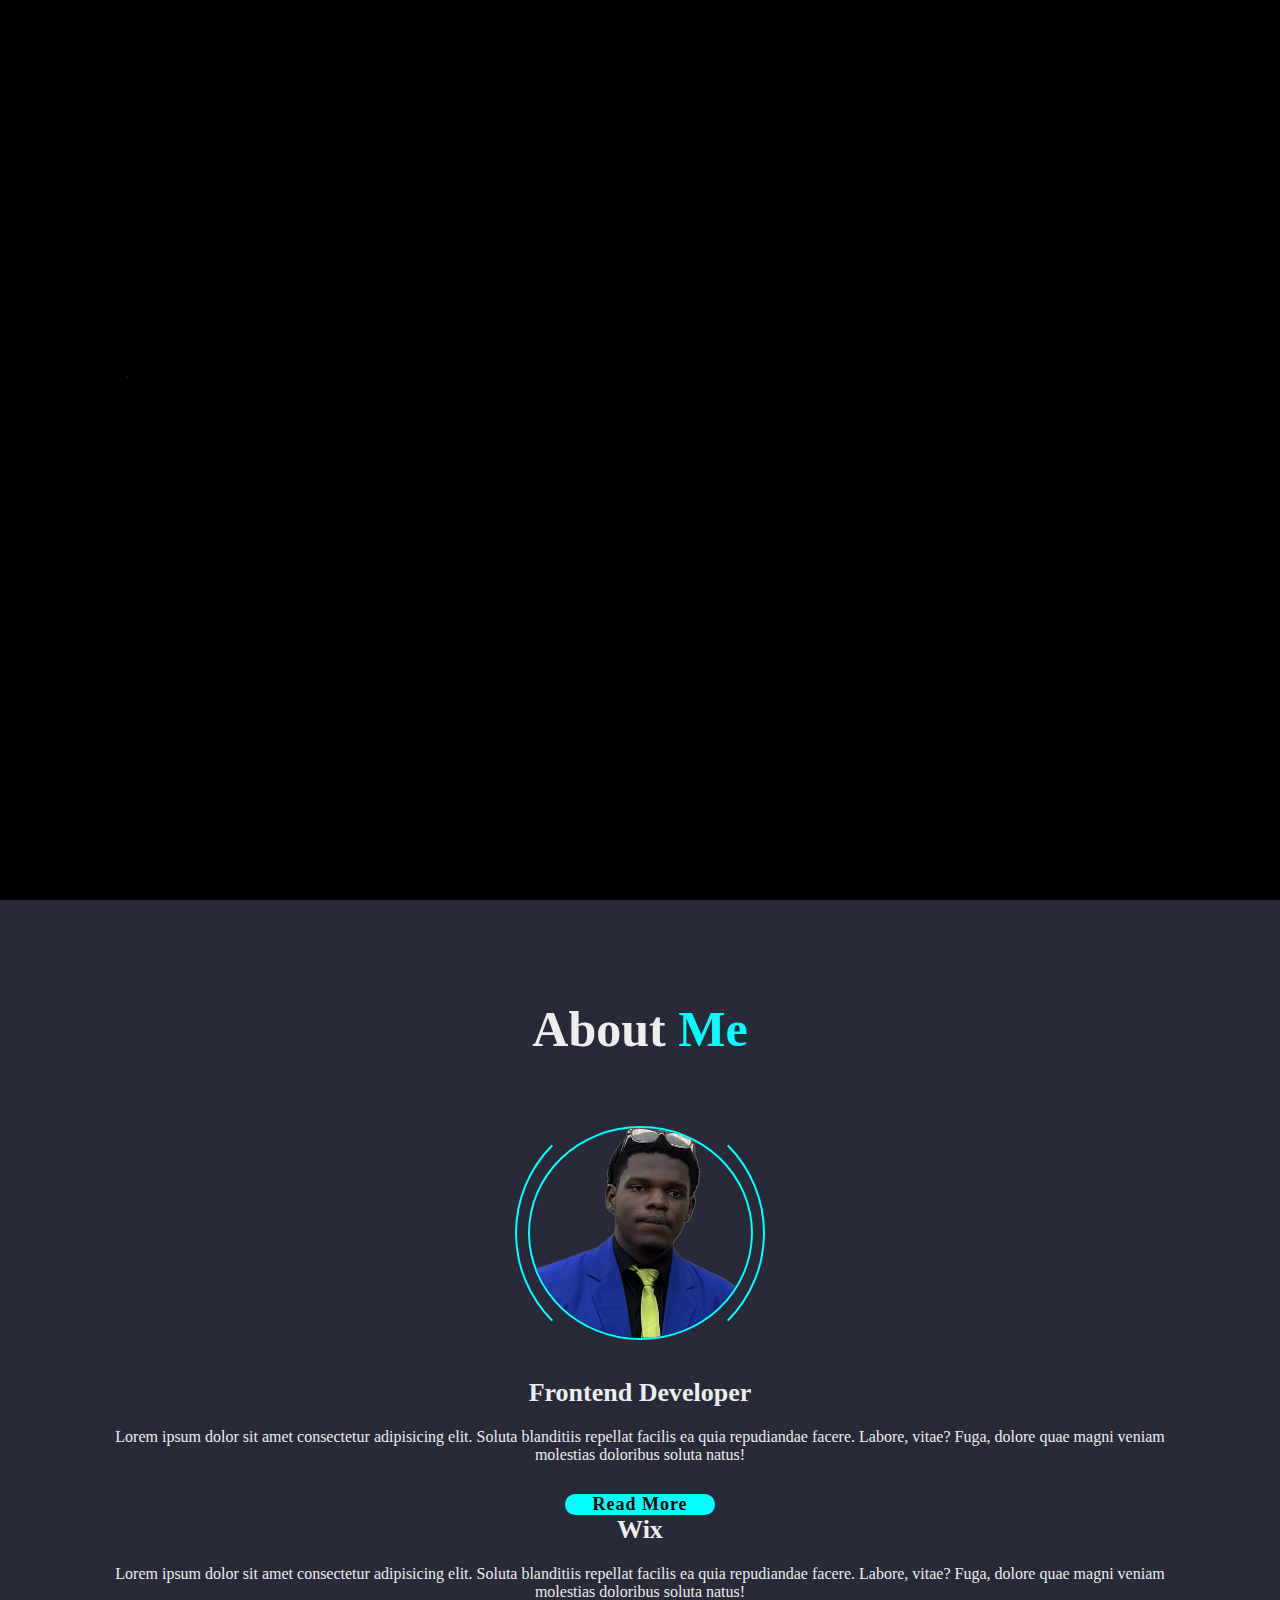
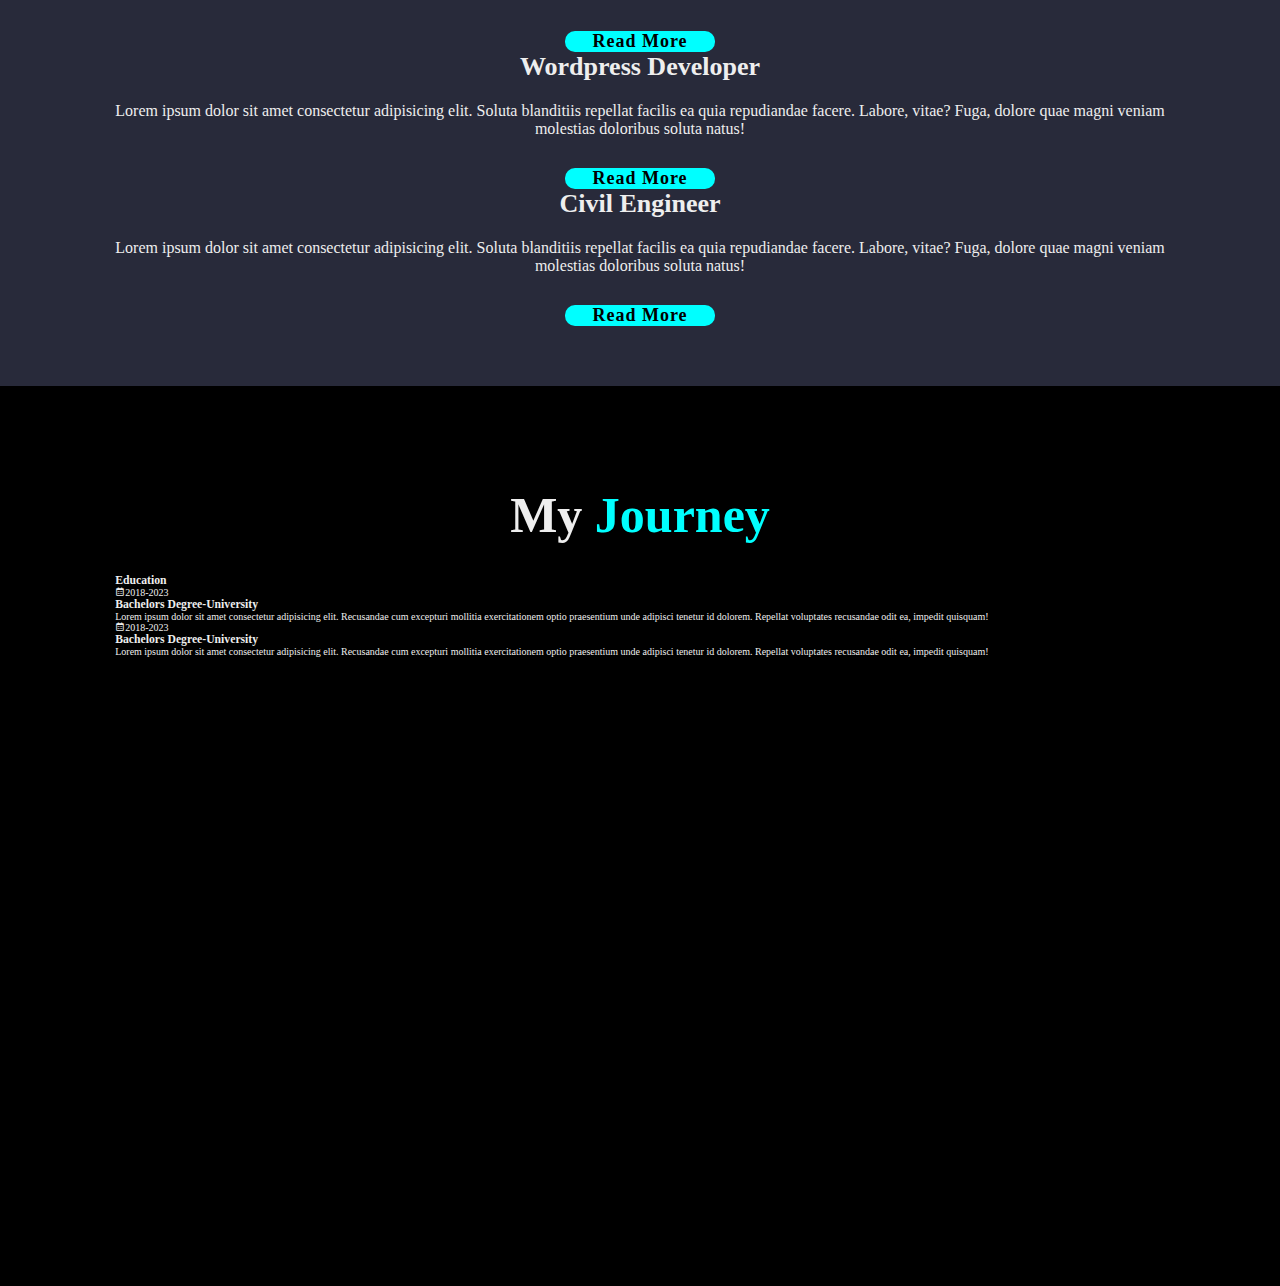
==== Working-portfolio-main/index.html @ 95813d39 "first-commit" ====
<!DOCTYPE html>
<html lang="en">
<head>
    <meta charset="UTF-8">
    <meta name="viewport" content="width=device-width, initial-scale=1.0">
    <title>Julius</title>
    <link rel="stylesheet" href="style.css">
    <link href='https://unpkg.com/boxicons@2.1.4/css/boxicons.min.css' rel='stylesheet'>
</head>
<body>
    <header class="header">
        <a href="#" class="logo">Julius Ayo</a>
        <div class="bx bx-menu" id="menu-icon"></div>
        <nav class="navbar">
            <a href="#Home" class="active">Home</a>
            <a href="#About">About</a>
            <a href="#Services">Services</a>
            <a href="#Portfolio">Portfolio</a>
            <a href="#Contact">Contact</a>
        </nav>
    </header>
    <section class="home">
        <div class="home-content">
            <h1> Hello I'm Julius Ayo</h1>
            <div class="text-animate">
                <h3> Frontend Developer|| Wix|| Wordpress|| Civil Engineer</h3>
            </div>
            <p>Lorem ipsum dolor sit amet consectetur adipisicing elit. Pariatur, ipsum a voluptatem libero voluptas, optio inventore repellat distinctio qui ut, alias ab ipsam recusandae. Ab, velit. Delectus.</p>
            <div class="btn-box">
                <a href="#">Engage Me</a>
                <a href="#">Let's Talk</a>
            </div>
        </div>
        <div class="home-sci">
            <a href="https://www.facebook.com/abe.julius.96?mibextid=JRoKGi"><i class='bx bxl-facebook'></i></a>
            <a href="https://x.com/juliusayur?s=21&t=lb5mEkScRqIwbxEz1Nj50g"><i class='bx bxl-twitter'></i></a>
            <a href="https://wa.link/m7a7sv"><i class='bx bxl-whatsapp'></i></a>
            <a href="https://www.linkedin.com/in/abe-ayomiposi-78a921251?utm_source=share&utm_campaign=share_via&utm_content=profile&utm_medium=ios_app"><i class='bx bxl-linkedin'></i></a>
        </div>
        <span class="imagehover"></span>
    </section>
    <section class="about" id="about">
        <h2 class="heading">About <span>Me</span></h2>
        

        <div class="img-about">
            <img src="about.png" alt="Julius pic">
            <span class="circle-spin"></span>
        </div>

        <div class="about-content">
            <h3>Frontend Developer</h3>
            <p>Lorem ipsum dolor sit amet consectetur adipisicing elit. Soluta blanditiis repellat facilis ea quia repudiandae facere. Labore, vitae? Fuga, dolore quae magni veniam molestias doloribus soluta natus!</p>
            <div class="btn-box btns">
                <a href="#">Read More</a>
            </div>
            <h3>Wix</h3>
            <p>Lorem ipsum dolor sit amet consectetur adipisicing elit. Soluta blanditiis repellat facilis ea quia repudiandae facere. Labore, vitae? Fuga, dolore quae magni veniam molestias doloribus soluta natus!</p>
            <div class="btn-box btns">
                <a href="#">Read More</a>
            </div>
            <h3>Wordpress Developer</h3>
            <p>Lorem ipsum dolor sit amet consectetur adipisicing elit. Soluta blanditiis repellat facilis ea quia repudiandae facere. Labore, vitae? Fuga, dolore quae magni veniam molestias doloribus soluta natus!</p>
            <div class="btn-box btns">
                <a href="#">Read More</a>
            </div>
            <h3>Civil Engineer</h3>
            <p>Lorem ipsum dolor sit amet consectetur adipisicing elit. Soluta blanditiis repellat facilis ea quia repudiandae facere. Labore, vitae? Fuga, dolore quae magni veniam molestias doloribus soluta natus!</p>
            <div class="btn-box btns">
                <a href="#">Read More</a>
            </div>
        </div>
    </section>
    <section class="education" id="education">
        <h2 class="heading">My <span>Journey</span></h2>

        <div class="education-row">
            <div class="education-column"></div>
            <h3 class="title">Education</h3>

            <div class="education-box">
                <div class="education-content">
                    <div class="content">
                        <div class="year"><i class='bx bx-calendar'></i>2018-2023</div>
                        <h3>Bachelors Degree-University</h3>
                        <p>Lorem ipsum dolor sit amet consectetur adipisicing elit. Recusandae cum excepturi mollitia exercitationem optio praesentium unde adipisci tenetur id dolorem. Repellat voluptates recusandae odit ea, impedit quisquam!</p>
                    </div>
                </div>
                <div class="education-content">
                    <div class="content">
                        <div class="year"><i class='bx bx-calendar'></i>2018-2023</div>
                        <h3>Bachelors Degree-University</h3>
                        <p>Lorem ipsum dolor sit amet consectetur adipisicing elit. Recusandae cum excepturi mollitia exercitationem optio praesentium unde adipisci tenetur id dolorem. Repellat voluptates recusandae odit ea, impedit quisquam!</p>
                    </div>
                </div>
            </div>
        </div>
    </section>
</body>
</html>
---- Working-portfolio-main/style.css ----
@import url('https://fonts.googleapis.com/css2?family=Poppins:ital,wght@0,100;0,200;0,300;0,400;0,500;0,600;0,700;0,800;0,900;1,100;1,200;1,300;1,400;1,500;1,600;1,700;1,800;1,900&display=swap');
html{
    font-size: 62.5%;
    overflow-x: hidden;
}
:root{
    --bg-color: #000000;
    --bg-second-color: #282A3A;
    --text-color:#eeeeee;
    --main-color: aqua;
}
*{
    margin: 0;
    padding: 0;
    box-sizing: border-box;
    font-family: 'Poppins", sans serif ;
}
body{
    background: var(--bg-color);
    color: #eeeeee;
}
.header{
    position: fixed;
    top: 0;
    left: 0;
    padding: 20px 10px;
    width: 100%;
    background-color: transparent;
    display: flex;
    justify-content: space-between;
    align-items: center;
    z-index: 100;
}   
.logo{
    position: relative;
    font-size: 25px;
    color: var(--text-color);
    text-decoration: none;
    font-weight: 600;
}
.logo::before{
    content: '';
    position: absolute;
    top: 0;
    right: 0;
    width: 100%;
    height: 100%;
    background: var(--bg-color);
    animation: showRight 2s ease forwards;
    animation-delay: 4s;
}
.navbar a {
    font-size: 18px;
    color: var(--text-color);
    text-decoration: none;
    font-weight: 500;
    margin-left: 35px;
    transition: .3s;
}
.navbar a:hover,
.navbar a.active{
    color: var(--main-color);
}
#menu-icon{
    font-size: 3.6rem;
    color: var(--text-color);
    cursor: pointer;
    display: none;
}
section{
    min-height: 100vh;
    padding: 10rem 9% 2rem;
}
.home{
    background: url(bg.png) no-repeat;
    background-size: cover;
    background-position: center;
    display: flex;
    align-items: center;
    height: 100vh;
    padding: 0 10%;
}
.home-content{
    max-width: 60rem;
}
.home-content h1{
    position: relative;
    font-size: 5.6rem;
    font-weight: 700;
    line-height: 1.2;
}

.home-content h1::before{
    content: '';
    position: absolute;
    top: 0;
    right: 0;
    width: 100%;
    height: 100%;
    background: #000000;
    animation: showRight 2s ease forwards;
    animation-delay: 2s;
}
.home-content .text-animate{
    position: relative;
    width: 32.8rem;
}
.home-content .text-animate h3{
    position: relative;
    font-size: 3.2rem;
    font-weight: 600;
    color: transparent;
    -webkit-text-stroke: .7px var(--main-color);
}

.home-content h3::before{
    content: '';
    position: absolute;
    top: 0;
    right: 0;
    width: 100%;
    height: 100%;
    background: var(--bg-color);
    animation: showRight 2s ease forwards;
    animation-delay: 2.3s;
}
.home-content p{
    position: relative;
    font-size: 1.6rem;
    margin: 3rem 0 6rem;
}
.home-content p::before{
    content: '';
    position: absolute;
    top: 0;
    right: 0;
    width: 100%;
    height: 100%;
    background: var(--bg-color);
    animation: showRight 2s ease forwards;
    animation-delay: 2.6s;
}
.home-content .btn-box{
    position: relative;
    display: flex;
    justify-content: space-between;
    width: 34.5rem;
    height: 5rem;
}
.home-content .btn-box::before{
    content: '';
    position: absolute;
    top: 0;
    right: 0;
    width: 100%;
    height: 100%;
    background: var(--bg-color);
    animation: showRight 2s ease forwards;
    animation-delay: 2.9s;
    z-index: 2;
}
.btn-box a{
    position: relative;
    display: inline-flex;
    justify-content: center;
    align-items: center;
    width: 15rem;
    height: 100%;
    background: var(--main-color);
    border: .2rem solid --main-color;
    border-radius: 1rem;
    font-size: 1.8rem;
    font-weight: 600;
    text-decoration: none;
    letter-spacing: .1rem;
    color: var(--bg-color);
    z-index: 1;
    overflow: hidden;
    transition: .5s;
}

.btn-box a:hover{
    color: var(--main-color);
}
.btn-box a:nth-child(2){
    background: transparent;
    color: var(--main-color);
}
.btn-box a:nth-child(2):hover{
    color: black;
}
.btn-box a:nth-child(2)::before{
    background: var(--main-color);
}
.btn-box a::before{
    content: '';
    position: absolute;
    top: 0;
    left: 0;
    width: 0;
    height: 100%;
    z-index: -1;
    background-color: var(--bg-color);
    transition: .5s;
}

.btn-box a:hover:before{
    width: 100%;
}

.home-sci{
    position: absolute;
    bottom: 4rem;
    width: 200px;
    display: flex;
    justify-content: space-between;
}
.home-sci::before{
    content: '';
    position: absolute;
    top: 0;
    right: 0;
    width: 100%;
    height: 100%;
    background:  var(--bg-color);
    animation: showRight 2s ease forwards;
    animation-delay: 3.2s;
    z-index: 2;
}
.home-sci a{
    position: relative;
    display: inline-flex;
    justify-content: center;
    align-items: center;
    width: 40px;
    height: 40px;
    background: transparent;
    border: .2rem solid var(--main-color);
    border-radius: 50%;
    text-decoration: none;
    font-size: 2rem;
    color: var(--main-color);
    z-index: 1;
    overflow: hidden;
    transition: .5s;
}
.home-sci a:hover{
    color: #000000;
}
.home-sci a::before {
    content: '';
    position: absolute;
    top: 0;
    left: 0;
    width: 0; 
    height: 100%;
    background: var(--main-color);
    z-index: -1;
    transition: .5s;
}

.home-sci a:hover:before {
    width: 100%;
}
.imagehover{
    position: absolute;
    top: 0;
    right: 0;
    width: 45%;
    height: 100%;
    background: transparent;
    transition: 3s;
    animation: manipActiveHover .1s forwards;
    animation-delay: 4s;
    pointer-events: none;
}
.imagehover::after{
    content: '';
    position: absolute;
    top: 0;
    right: 0;
    width: 110%;
    height: 100%;
    background: var(--bg-color);
    animation: showRight 2s ease forwards;
    animation-delay: 3.2s;
    z-index: 100;
}
.imagehover:hover{
    background-color:var(--bg-color);
    opacity: .5;
}
.about{
    display: flex;
    justify-content: center;
    align-items: center;
    flex-direction: column;
    gap: 2rem;
    background: var(--bg-second-color);
    padding-bottom: 6rem;
}


.heading{
    font-size: 5rem;
    margin-bottom: 3rem;
    text-align: center;
}
span{
    color: var(--main-color);
}

.img-about{
    position: relative;
    width: 25rem;
    height: 25rem;
    border-radius: 50%;
    display: flex;
    justify-content: center;
    align-items: center;
}
.img-about img {
    width: 90%;
    border-radius: 50%;
    border: .2rem solid var(--main-color);
}

.img-about .circle-spin{
    position: absolute;
    top: 50%;
    left: 50%;
    transform: translate(-50%, -50%) rotate(0);
    width: 100%;
    height: 100%;
    border-radius: 50%;
    border-top: .2rem solid var(--bg-second-color);
    border-bottom: .2rem solid var(--bg-second-color);
    border-left: .2rem solid var(--main-color);
    border-right: .2rem solid var(--main-color);
}
.about-content{
    text-align: center;
}

.about-content h3{
    font-size: 2.6rem;
}

.about-content p{
    font-size: 1.6rem;
    margin: 2rem 0 3rem;
}

.btn-box.btns{
    display: inline-block;
    width: 15rem;
    height: 100%;
}

.btn-box.btns a::before{
    background-color: var(--bg-second-color);
}

/*KEYFRAMES MOTION*/
@keyframes showRight{
    100%{
        width: 0;
    }
}
@keyframes manipActiveHover{
    100%{
        pointer-events: auto;
    }
}
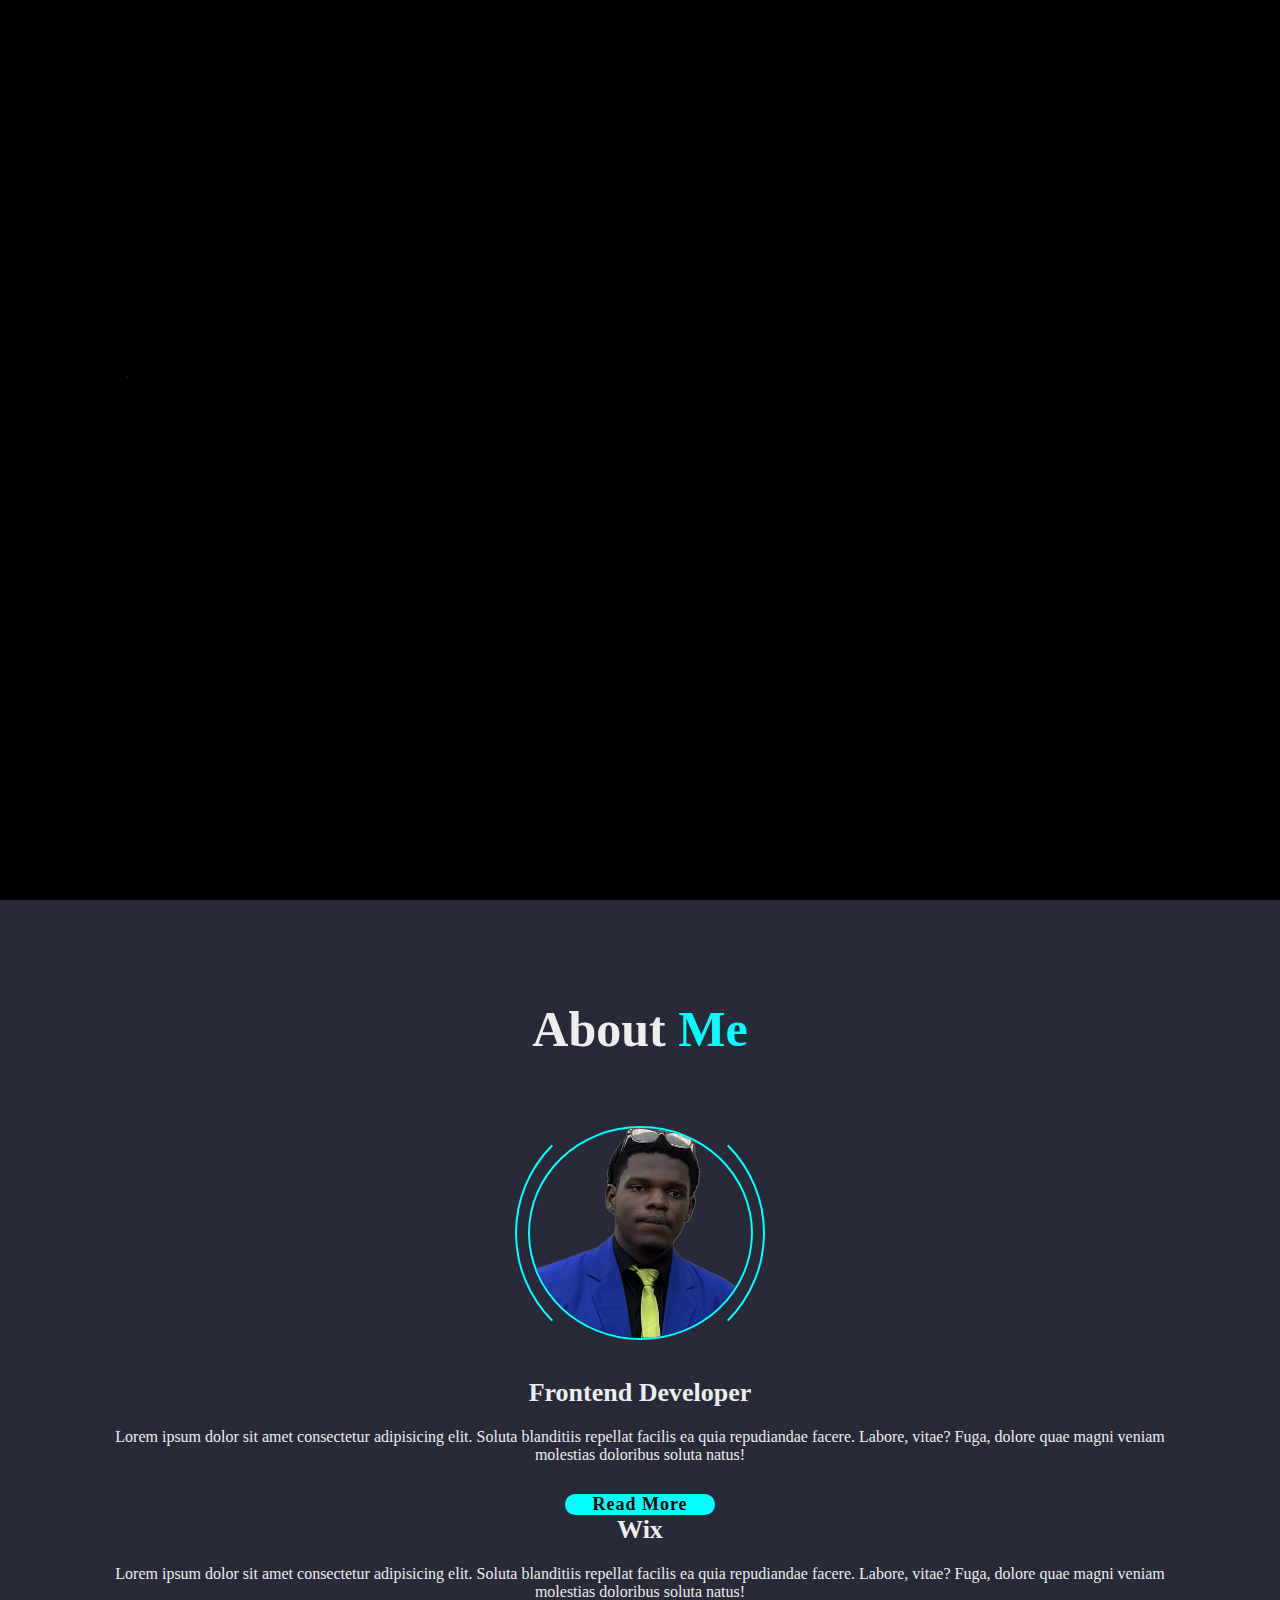
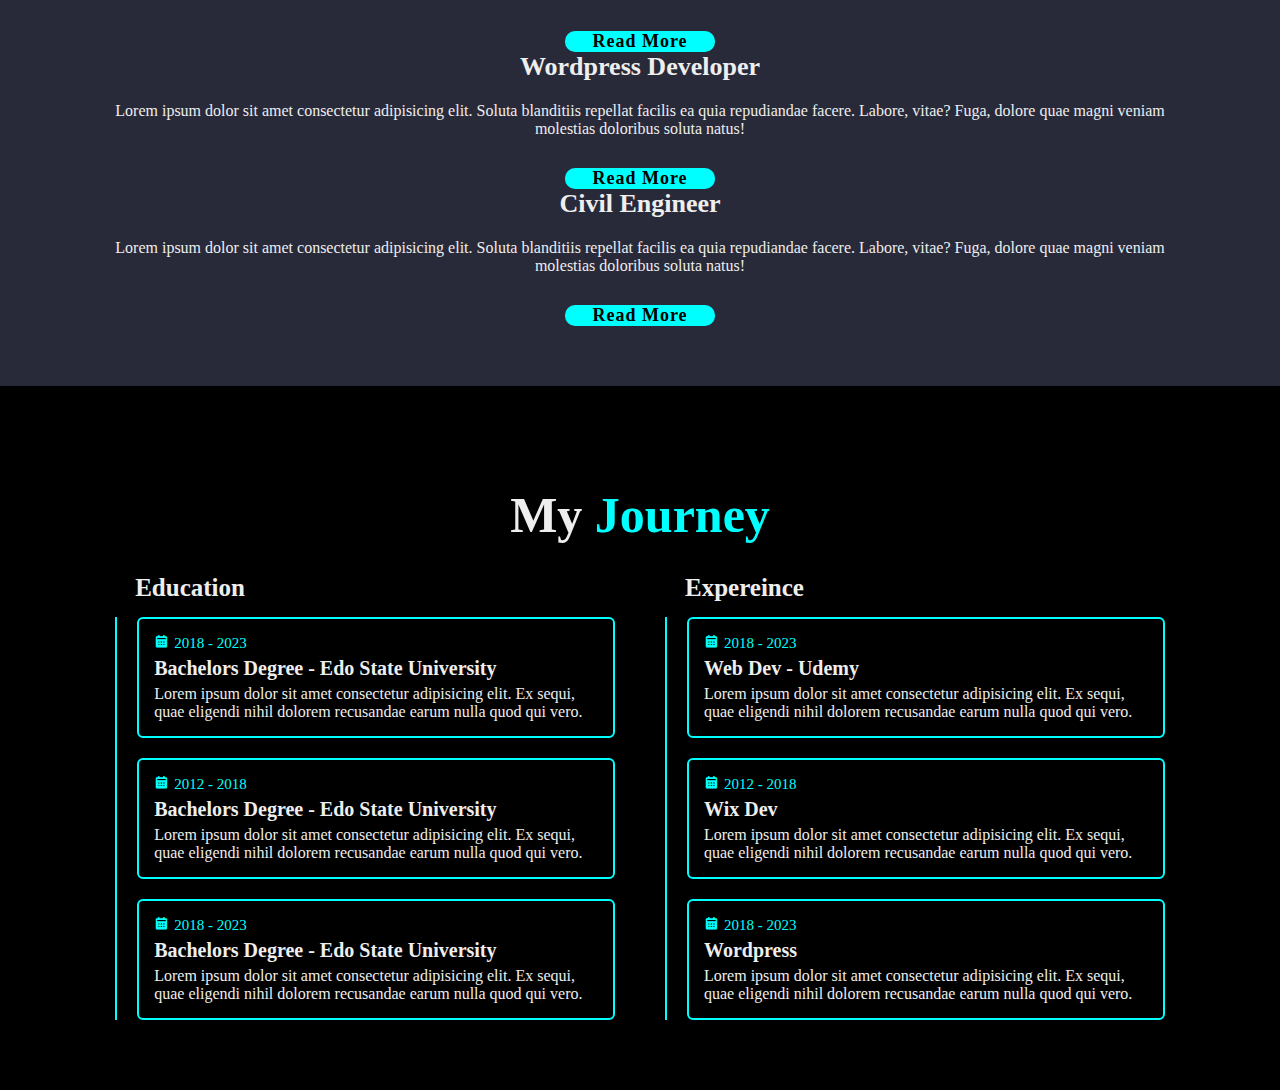
==== commit 8b2469dd: "22-8" ====
--- a/Working-portfolio-main/index.html
+++ b/Working-portfolio-main/index.html
@@ -71,30 +71,78 @@
             </div>
         </div>
     </section>
-    <section class="education" id="education">
-        <h2 class="heading">My <span>Journey</span></h2>
 
-        <div class="education-row">
-            <div class="education-column"></div>
+   <!--eduction section design--> 
+   <section class="education" id="education">
+    <h2 class="heading">My <span>Journey</span></h2>
+
+    <div class="education-row">
+        <div class="education-column">
             <h3 class="title">Education</h3>
 
             <div class="education-box">
                 <div class="education-content">
                     <div class="content">
-                        <div class="year"><i class='bx bx-calendar'></i>2018-2023</div>
-                        <h3>Bachelors Degree-University</h3>
-                        <p>Lorem ipsum dolor sit amet consectetur adipisicing elit. Recusandae cum excepturi mollitia exercitationem optio praesentium unde adipisci tenetur id dolorem. Repellat voluptates recusandae odit ea, impedit quisquam!</p>
+                        <div class="year"><i class='bx bxs-calendar'></i>2018 - 2023</div>
+                        <h3> Bachelors Degree - Edo State University</h3>
+                        <p> Lorem ipsum dolor sit amet consectetur adipisicing elit.
+                             Ex sequi, quae eligendi nihil dolorem recusandae earum nulla quod qui vero.</p>
                     </div>
                 </div>
+
                 <div class="education-content">
                     <div class="content">
-                        <div class="year"><i class='bx bx-calendar'></i>2018-2023</div>
-                        <h3>Bachelors Degree-University</h3>
-                        <p>Lorem ipsum dolor sit amet consectetur adipisicing elit. Recusandae cum excepturi mollitia exercitationem optio praesentium unde adipisci tenetur id dolorem. Repellat voluptates recusandae odit ea, impedit quisquam!</p>
+                        <div class="year"><i class='bx bxs-calendar'></i>2012 - 2018</div>
+                        <h3> Bachelors Degree - Edo State University</h3>
+                        <p> Lorem ipsum dolor sit amet consectetur adipisicing elit.
+                             Ex sequi, quae eligendi nihil dolorem recusandae earum nulla quod qui vero.</p>
+                    </div>
+                </div>
+
+                <div class="education-content">
+                    <div class="content">
+                        <div class="year"><i class='bx bxs-calendar'></i>2018 - 2023</div>
+                        <h3> Bachelors Degree - Edo State University</h3>
+                        <p> Lorem ipsum dolor sit amet consectetur adipisicing elit.
+                             Ex sequi, quae eligendi nihil dolorem recusandae earum nulla quod qui vero.</p>
                     </div>
                 </div>
             </div>
         </div>
-    </section>
+
+        <div class="education-column">
+            <h3 class="title">Expereince</h3>
+
+            <div class="education-box">
+                <div class="education-content">
+                    <div class="content">
+                        <div class="year"><i class='bx bxs-calendar'></i>2018 - 2023</div>
+                        <h3>  Web Dev - Udemy</h3>
+                        <p> Lorem ipsum dolor sit amet consectetur adipisicing elit.
+                             Ex sequi, quae eligendi nihil dolorem recusandae earum nulla quod qui vero.</p>
+                    </div>
+                </div>
+
+                <div class="education-content">
+                    <div class="content">
+                        <div class="year"><i class='bx bxs-calendar'></i>2012 - 2018</div>
+                        <h3> Wix Dev </h3>
+                        <p> Lorem ipsum dolor sit amet consectetur adipisicing elit.
+                             Ex sequi, quae eligendi nihil dolorem recusandae earum nulla quod qui vero.</p>
+                    </div>
+                </div>
+
+                <div class="education-content">
+                    <div class="content">
+                        <div class="year"><i class='bx bxs-calendar'></i>2018 - 2023</div>
+                        <h3> Wordpress </h3>
+                        <p> Lorem ipsum dolor sit amet consectetur adipisicing elit.
+                             Ex sequi, quae eligendi nihil dolorem recusandae earum nulla quod qui vero.</p>
+                    </div>
+                </div>
+            </div>
+        </div>
+    </div>
+   </section>
 </body>
 </html>--- a/Working-portfolio-main/style.css
+++ b/Working-portfolio-main/style.css
@@ -360,7 +360,58 @@
 .btn-box.btns a::before{
     background-color: var(--bg-second-color);
 }
-
+.education{
+    display: flex;
+    justify-content: center;
+    align-items: center;
+    flex-direction: column;
+    min-height: auto;
+    padding-bottom: 5rem;
+}
+
+.education .education-row{
+    display: flex;
+    flex-wrap: wrap;
+    gap: 5rem;
+}
+.education-row .education-column{
+    flex: 1 1 40rem;
+}
+.education-column .title {
+    font-size: 2.5rem;
+    margin: 0 0 1.5rem 2rem;
+}
+
+.education-column .education-box{
+    border-left: .2rem solid var(--main-color);
+}
+.education-box .education-content {
+    position: relative;
+    padding-left: 2rem;
+}
+.education-content .content{
+    position: relative;
+    padding: 1.5rem;
+    border: .2rem solid var(--main-color);
+    border-radius: .6rem;
+    margin-bottom: 2rem;
+}
+.education-content .content .year{
+    font-size: 1.5rem;
+    color: var(--main-color);
+    padding-bottom: .5rem;
+}
+
+.education-content .content .year i{
+    padding-right: .5rem;
+}
+.education-content .content h3{
+    font-size: 2rem;
+}
+.education-content .content p{
+    font-size: 1.6rem;
+    padding-top: .5rem;
+}
 /*KEYFRAMES MOTION*/
 @keyframes showRight{
     100%{
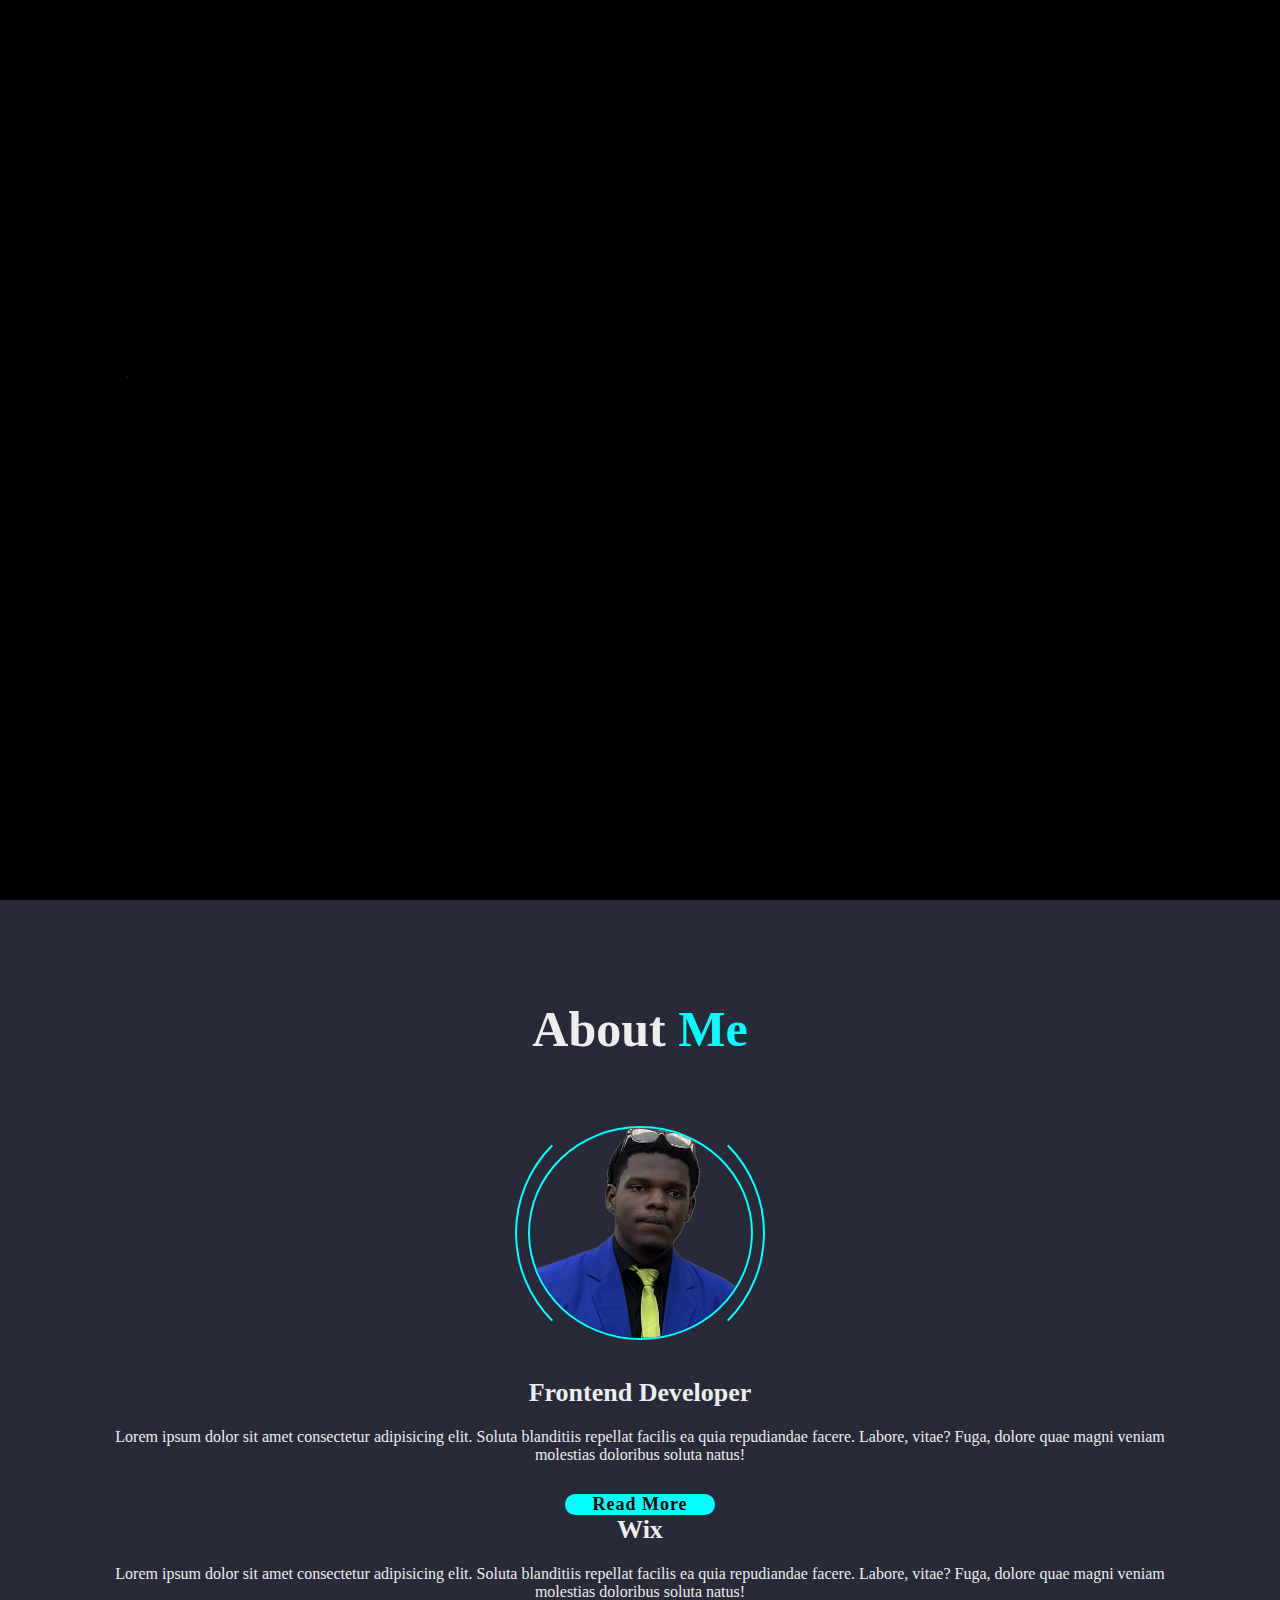
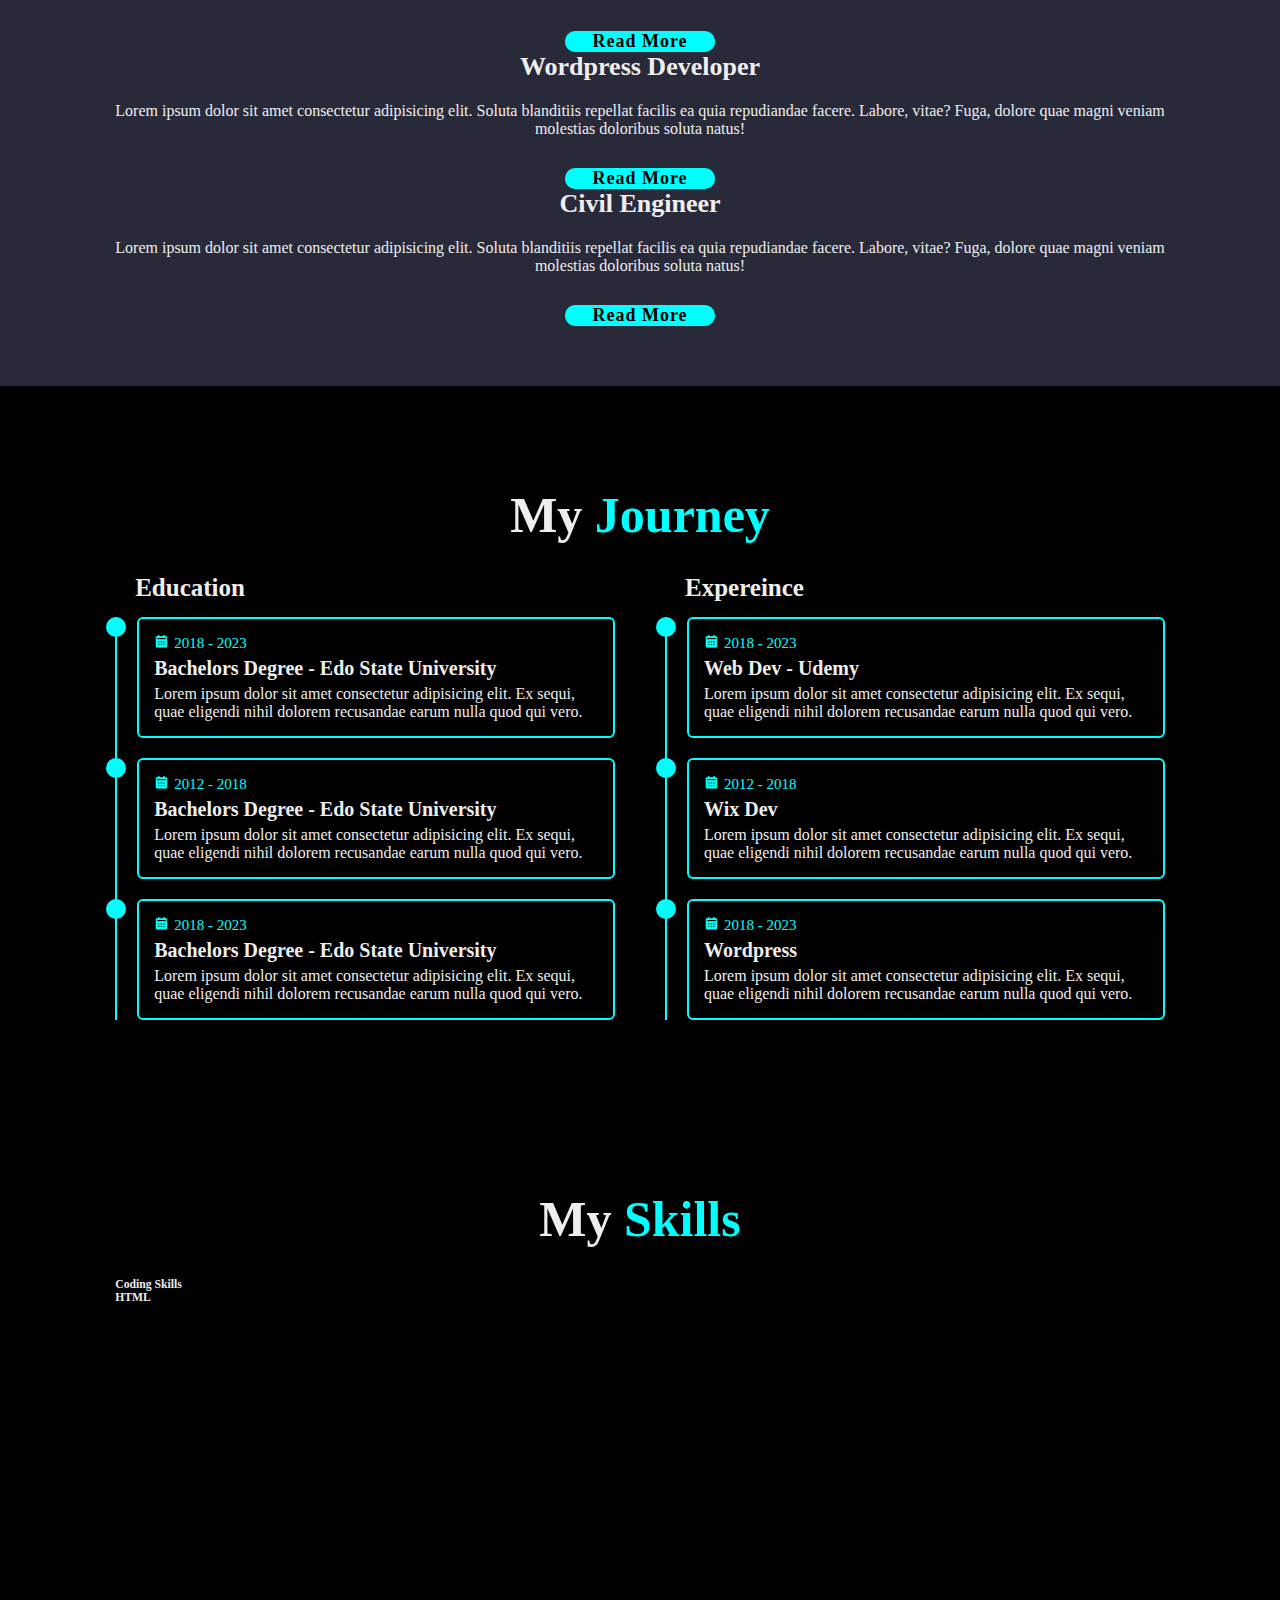
==== commit eb9f480d: "LITTLE" ====
--- a/Working-portfolio-main/index.html
+++ b/Working-portfolio-main/index.html
@@ -144,5 +144,19 @@
         </div>
     </div>
    </section>
+
+   <!-- Skills section-->
+    <section class="skills" id="skills">
+        <h2 class="heading">My <span>Skills</span></h2>
+
+        <div class="skills-row">
+            <h3 class="title">Coding Skills</h3>
+            <div class="skills-box">
+                <div class="skills-content">
+                    <h3>HTML</h3>
+                </div>
+            </div>
+        </div>
+    </section>
 </body>
 </html>--- a/Working-portfolio-main/style.css
+++ b/Working-portfolio-main/style.css
@@ -389,12 +389,38 @@
     position: relative;
     padding-left: 2rem;
 }
+.education-box .education-content::before{
+    content: '';
+    position: absolute;
+    top: 0;
+    left: -1.1rem;
+    width: 2rem;
+    height: 2rem;
+    background: var(--main-color);
+    border-radius: 50%;
+}
 .education-content .content{
     position: relative;
     padding: 1.5rem;
     border: .2rem solid var(--main-color);
     border-radius: .6rem;
     margin-bottom: 2rem;
+    overflow: hidden;
+}
+
+.education-content .content::before{
+    content: '';
+    position:absolute ;
+    top: 0;
+    left: 0;
+    width: 0;
+    height: 100%;
+    background: var(--bg-second-color);
+    z-index: -1;
+    transition: .5s;
+}
+.education-content .content:hover::before{
+    width: 100%;
 }
 .education-content .content .year{
     font-size: 1.5rem;
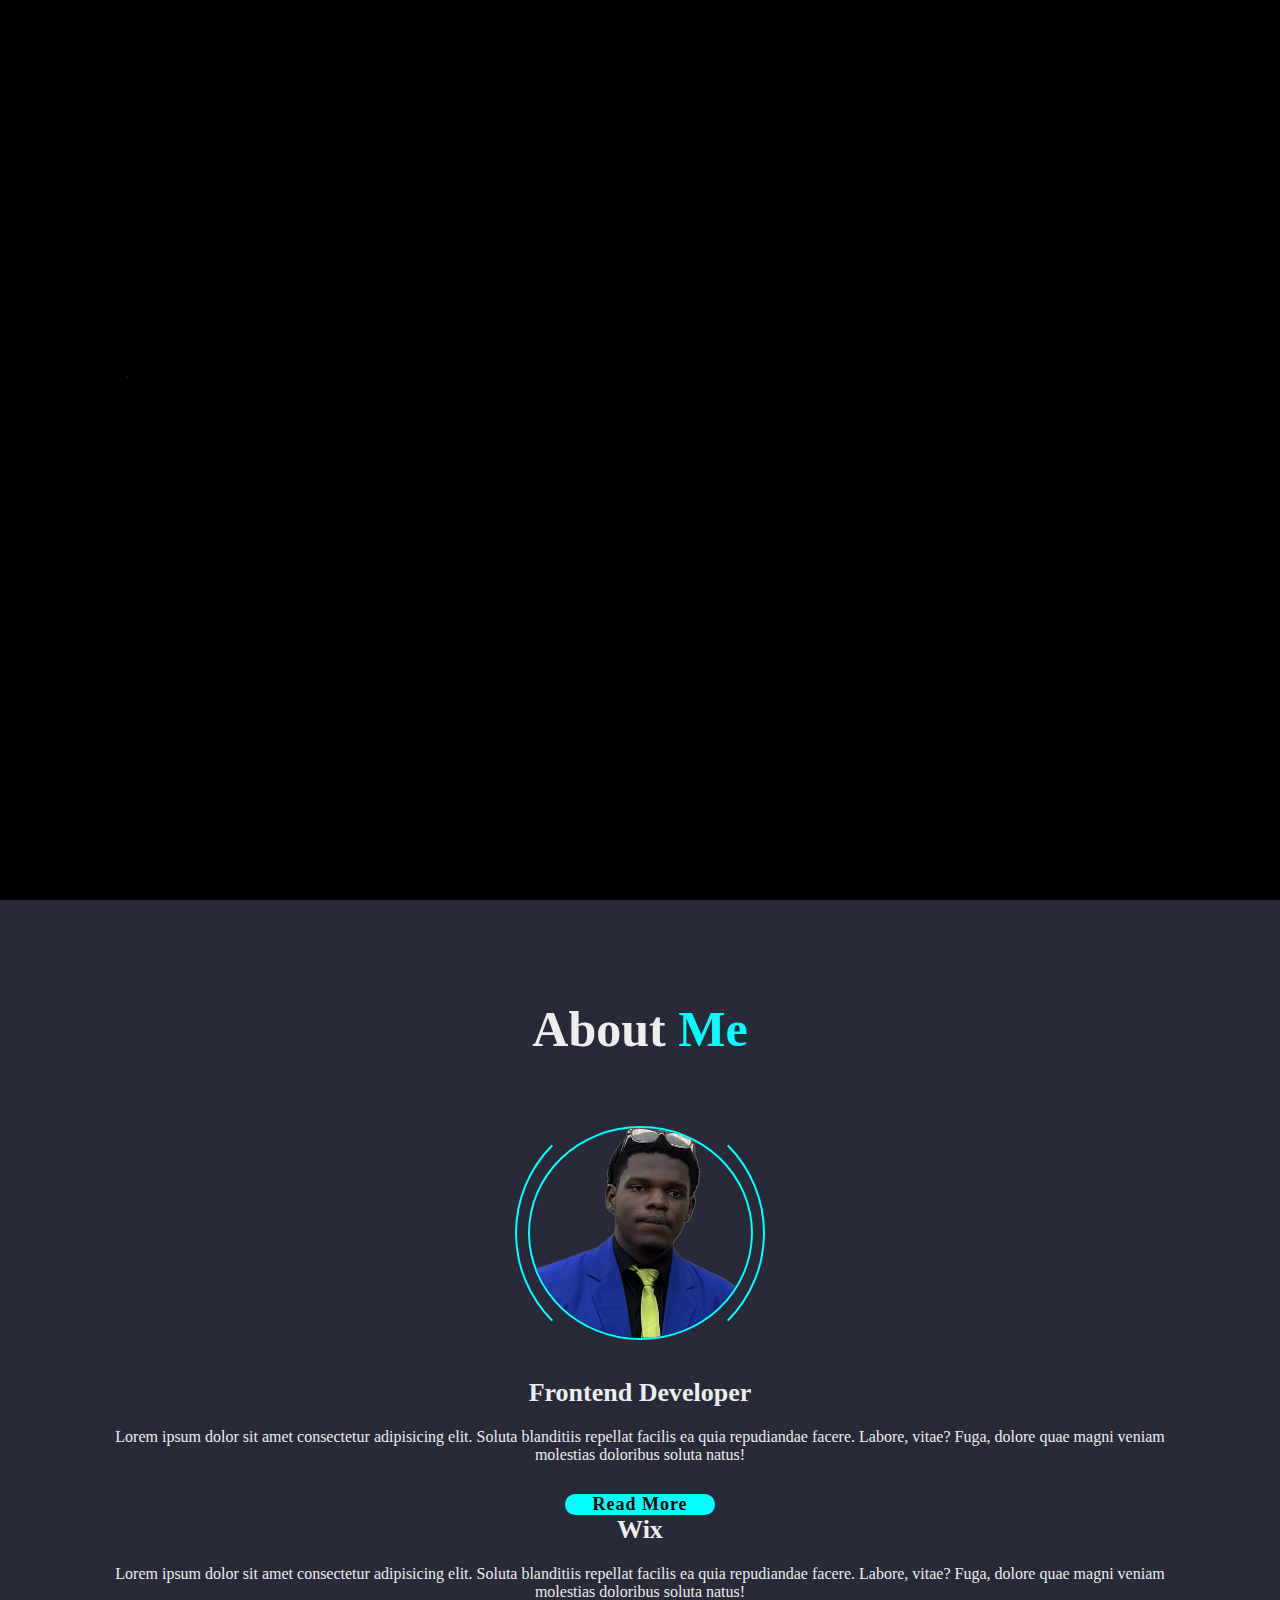
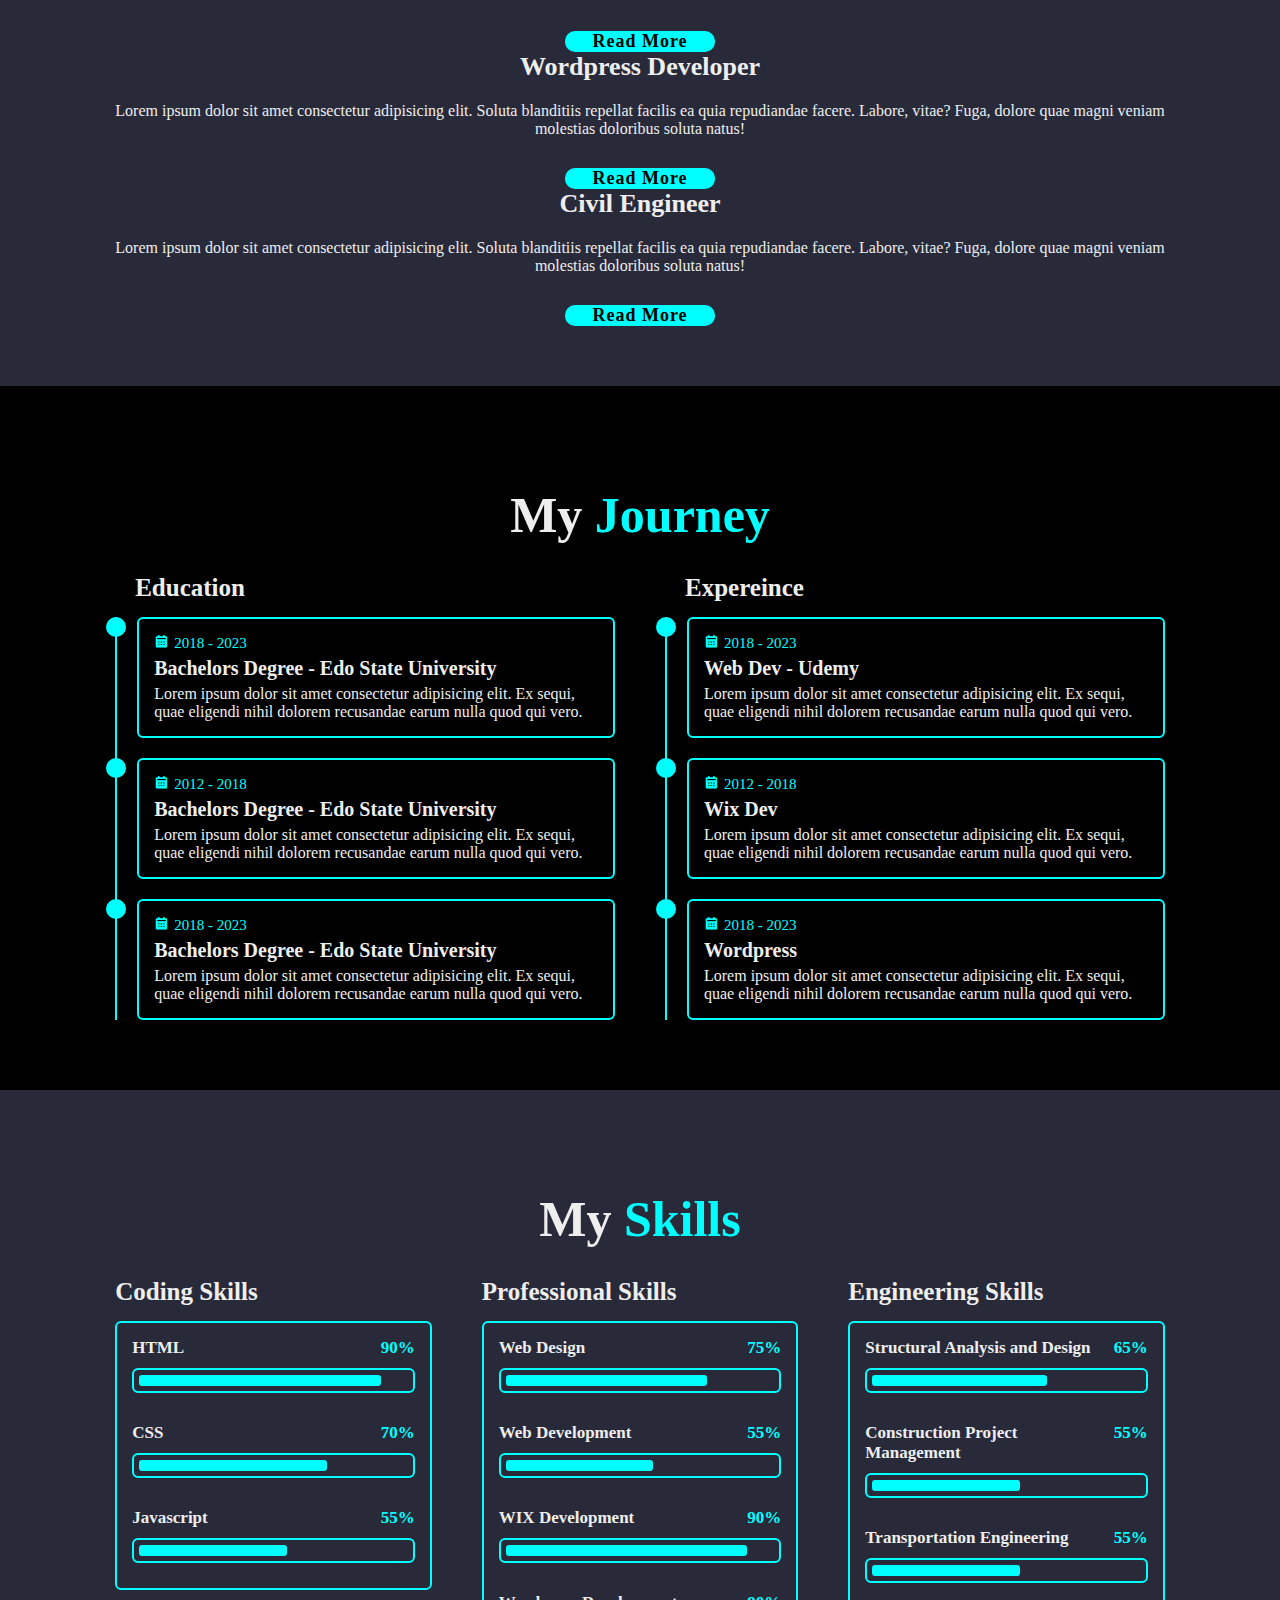
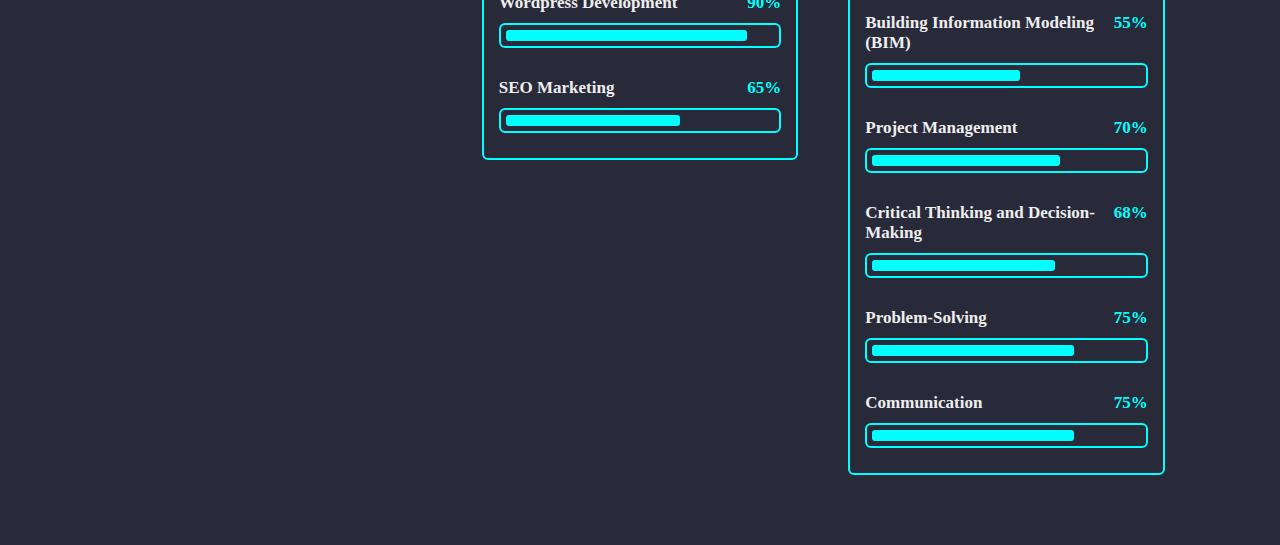
==== commit f17dfb5e: "Worked on the skills section" ====
--- a/Working-portfolio-main/index.html
+++ b/Working-portfolio-main/index.html
@@ -150,12 +150,108 @@
         <h2 class="heading">My <span>Skills</span></h2>
 
         <div class="skills-row">
-            <h3 class="title">Coding Skills</h3>
-            <div class="skills-box">
-                <div class="skills-content">
-                    <h3>HTML</h3>
-                </div>
-            </div>
+            <div class="skills-column">
+                <h3 class="title">Coding Skills</h3>
+                <div class="skills-box">
+                    <div class="skills-content">
+                        <div class="progress">
+                            <h3>HTML <span>90%</span></h3>
+                            <div class="bar"><span></span></div>
+                        </div>
+    
+                        <div class="progress">
+                            <h3>CSS <span>70%</span></h3>
+                            <div class="bar"><span></span></div>
+                        </div>
+    
+                        <div class="progress">
+                            <h3>Javascript <span>55%</span></h3>
+                            <div class="bar"><span></span></div>
+                        </div>
+                           
+                    </div>
+                </div>
+            </div>
+            <div class="skills-column">
+                <h3 class="title">Professional Skills</h3>
+                <div class="skills-box">
+                    <div class="skills-content">
+                        <div class="progress">
+                            <h3>Web Design<span>75%</span></h3>
+                            <div class="bar"><span></span></div>
+                        </div>
+    
+                        <div class="progress">
+                            <h3>Web Development <span>55%</span></h3>
+                            <div class="bar"><span></span></div>
+                        </div>
+    
+                        <div class="progress">
+                            <h3>WIX Development<span>90%</span></h3>
+                            <div class="bar"><span></span></div>
+                        </div>
+    
+                        <div class="progress">
+                            <h3>Wordpress Development<span>90%</span></h3>
+                            <div class="bar"><span></span></div>
+                        </div>
+    
+                        <div class="progress">
+                            <h3>SEO Marketing <span>65%</span></h3>
+                            <div class="bar"><span></span></div>
+                        </div>
+
+                    </div>
+                </div>
+            </div>
+
+            <div class="skills-column">
+                <h3 class="title">Engineering Skills</h3>
+                <div class="skills-box">
+                    <div class="skills-content">
+                        <div class="progress">
+                            <h3>Structural Analysis and Design<span>65%</span></h3>
+                            <div class="bar"><span></span></div>
+                        </div>
+    
+                        <div class="progress">
+                            <h3>Construction Project Management <span>55%</span></h3>
+                            <div class="bar"><span></span></div>
+                        </div>
+    
+                        <div class="progress">
+                            <h3>Transportation Engineering<span>55%</span></h3>
+                            <div class="bar"><span></span></div>
+                        </div>
+    
+                        <div class="progress">
+                            <h3>Building Information Modeling (BIM)<span>55%</span></h3>
+                            <div class="bar"><span></span></div>
+                        </div>
+    
+                        <div class="progress">
+                            <h3>Project Management<span>70%</span></h3>
+                            <div class="bar"><span></span></div>
+                        </div>
+    
+                        <div class="progress">
+                            <h3>Critical Thinking and Decision-Making<span>68%</span></h3>
+                            <div class="bar"><span></span></div>
+                        </div>
+
+                        <div class="progress">
+                            <h3>Problem-Solving<span>75%</span></h3>
+                            <div class="bar"><span></span></div>
+                        </div>
+
+                        <div class="progress">
+                            <h3>Communication<span>75%</span></h3>
+                            <div class="bar"><span></span></div>
+                        </div>
+                    </div>
+                </div>
+            </div>
+            </div>          
         </div>
     </section>
 </body>
--- a/Working-portfolio-main/style.css
+++ b/Working-portfolio-main/style.css
@@ -438,6 +438,112 @@
     font-size: 1.6rem;
     padding-top: .5rem;
 }
+
+.skills{
+    min-height: auto;
+    padding-bottom: 7rem;
+    background: var(--bg-second-color);
+}
+.skills .skills-row{
+    display: flex;
+    flex-wrap: wrap;
+    gap: 5rem;
+}
+
+.skills-row .skills-column{
+    flex: 1 20rem;
+}
+
+.skills-column .title{
+    font-size: 2.5rem;
+    margin: 0 0 1.5rem;
+}
+
+.skills-box .skills-content{
+    position: relative;
+    border: .2rem solid var(--main-color);
+    border-radius: .6rem;
+    padding: .5rem 1.5rem;
+}
+.skills-content .progress {
+    padding: 1rem 0;
+}
+
+.skills-content .progress h3{
+    font-size: 1.7rem;
+    display: flex;
+    justify-content: space-between;
+}
+
+.skills-content .progress h3 span{
+    color: var(--main-color);
+}
+
+.skills-content .progress .bar {
+    height: 2.5rem;
+    border-radius: .6rem;
+    border: .2rem solid var(--main-color);
+    padding: .5rem;
+    margin: 1rem 0;
+}
+
+.skills-content .progress .bar span {
+    display: block;
+    height: 100%;
+    border-radius: .3rem;
+    background: var(--main-color);
+}
+
+.skills-column:nth-child(1) .skills-content .progress:nth-child(1) .bar span{
+    width: 90%;
+}
+.skills-column:nth-child(1) .skills-content .progress:nth-child(2) .bar span{
+    width: 70%;
+}
+.skills-column:nth-child(1) .skills-content .progress:nth-child(3) .bar span{
+    width: 55%;
+}
+
+.skills-column:nth-child(2) .skills-content .progress:nth-child(1) .bar span{
+    width: 75%;
+}
+.skills-column:nth-child(2) .skills-content .progress:nth-child(2) .bar span{
+    width: 55%;
+}
+.skills-column:nth-child(2) .skills-content .progress:nth-child(3) .bar span{
+    width: 90%;
+}
+.skills-column:nth-child(2) .skills-content .progress:nth-child(4) .bar span{
+    width: 90%;
+}
+.skills-column:nth-child(2) .skills-content .progress:nth-child(5) .bar span{
+    width: 65%;
+}
+
+.skills-column:nth-child(3) .skills-content .progress:nth-child(1) .bar span{
+    width: 65%;
+}
+.skills-column:nth-child(3) .skills-content .progress:nth-child(2) .bar span{
+    width: 55%;
+}
+.skills-column:nth-child(3) .skills-content .progress:nth-child(3) .bar span{
+    width: 55%;
+}
+.skills-column:nth-child(3) .skills-content .progress:nth-child(4) .bar span{
+    width: 55%;
+}
+.skills-column:nth-child(3) .skills-content .progress:nth-child(5) .bar span{
+    width: 70%;
+}
+.skills-column:nth-child(3) .skills-content .progress:nth-child(6) .bar span{
+    width: 68%;
+}
+.skills-column:nth-child(3) .skills-content .progress:nth-child(7) .bar span{
+    width: 75%;
+}
+.skills-column:nth-child(3) .skills-content .progress:nth-child(8) .bar span{
+    width: 75%;
+}
 /*KEYFRAMES MOTION*/
 @keyframes showRight{
     100%{
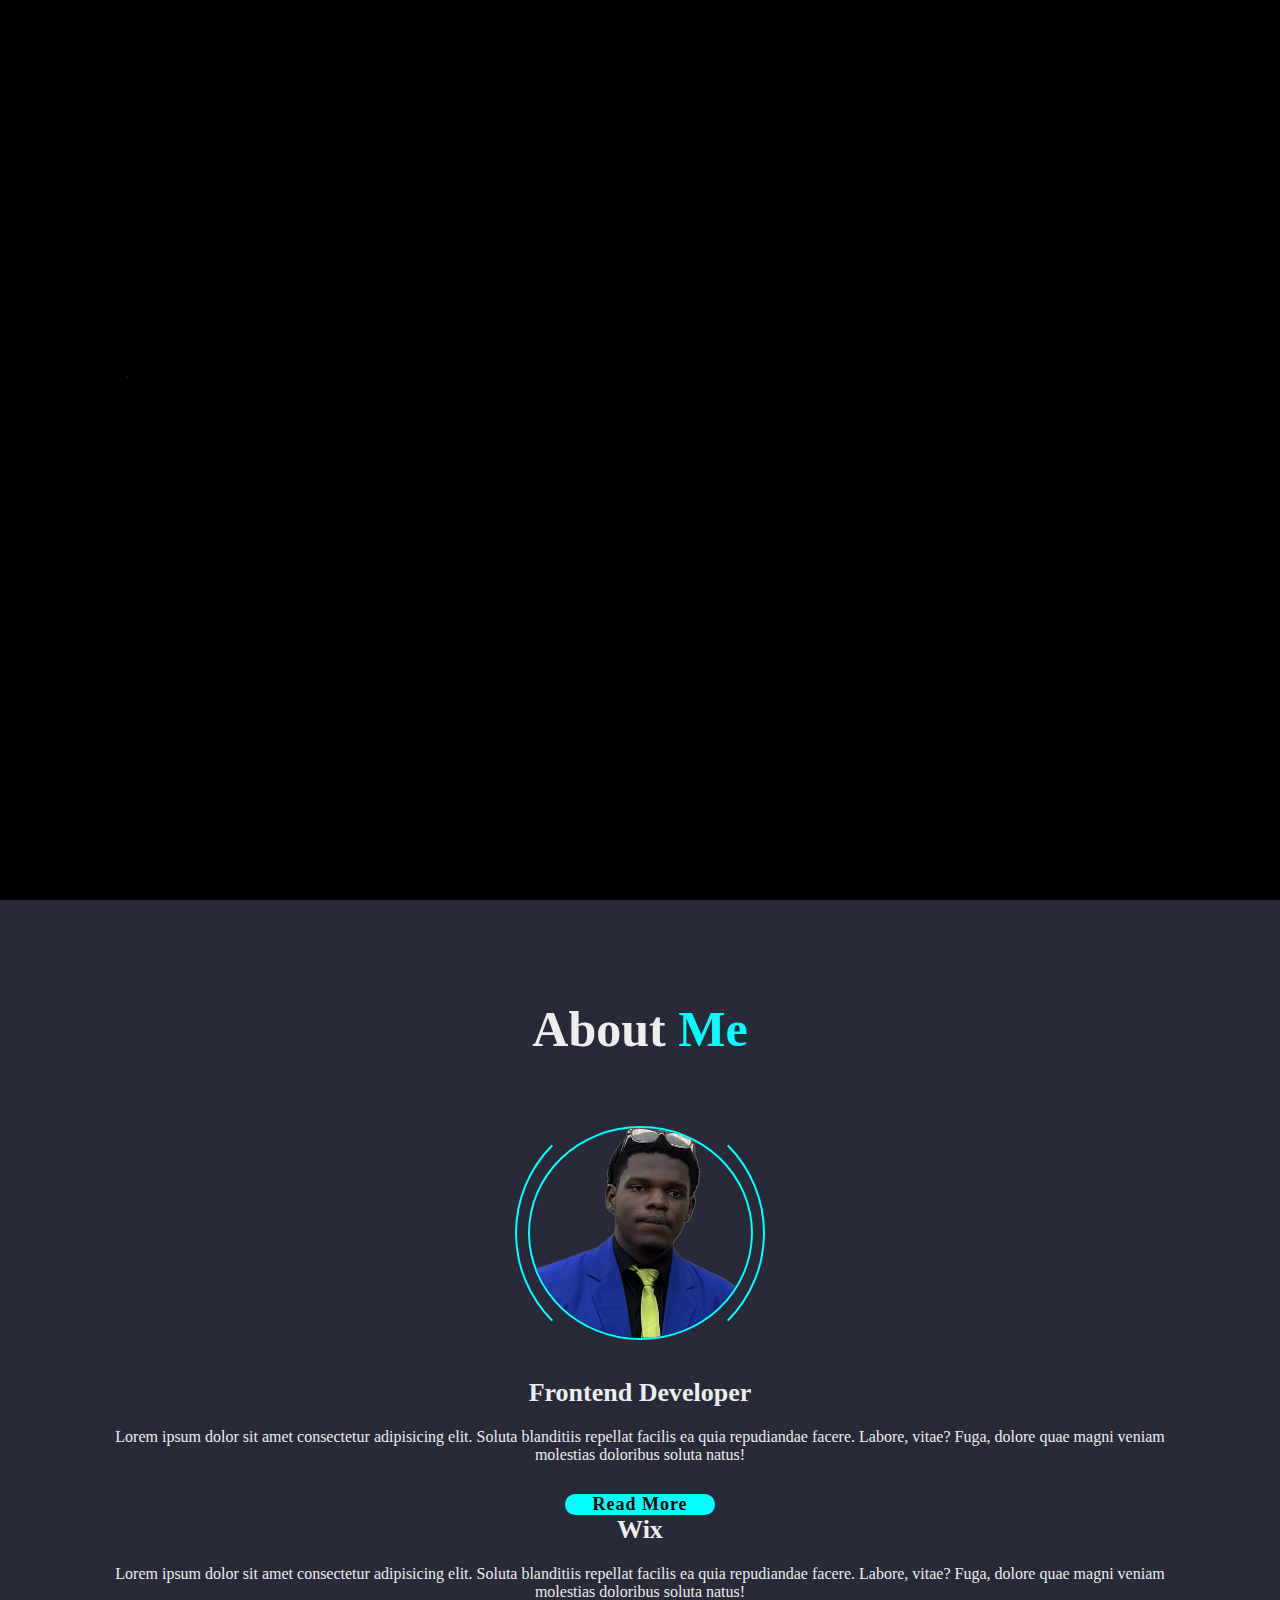
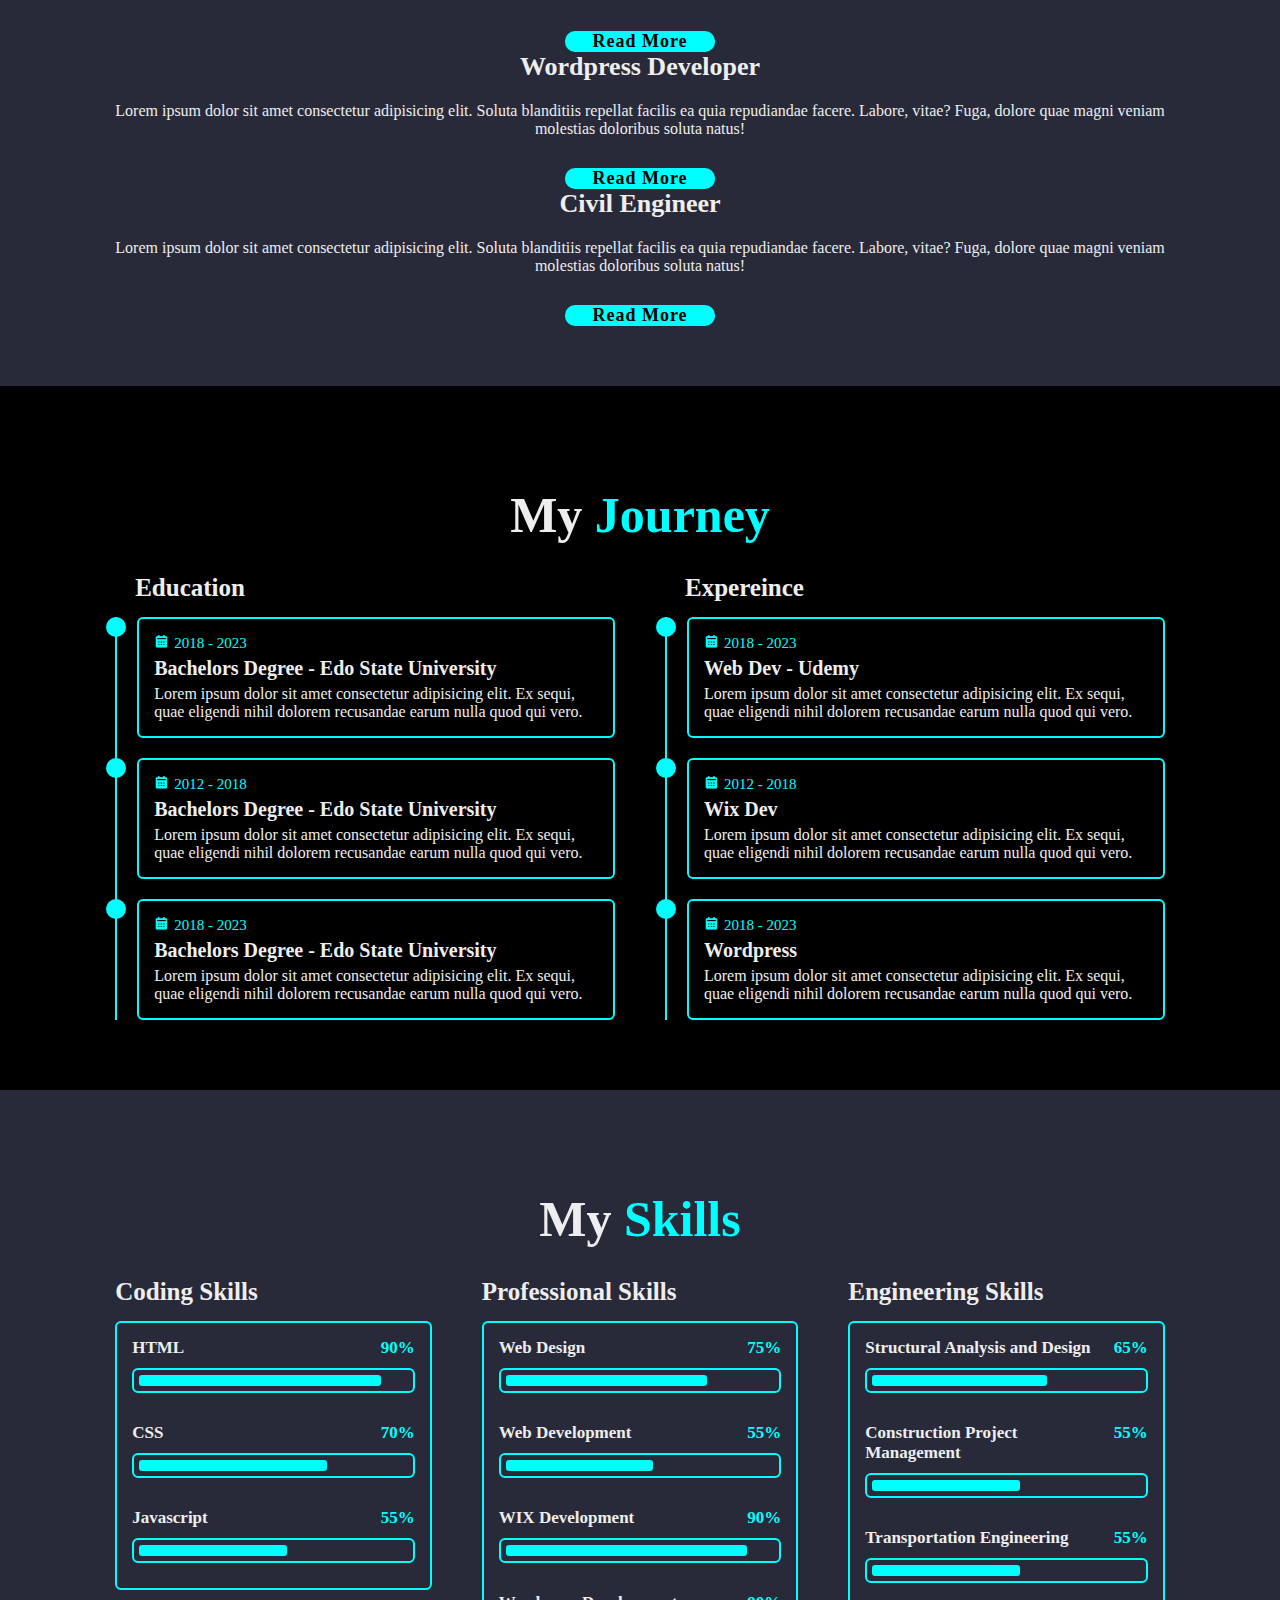
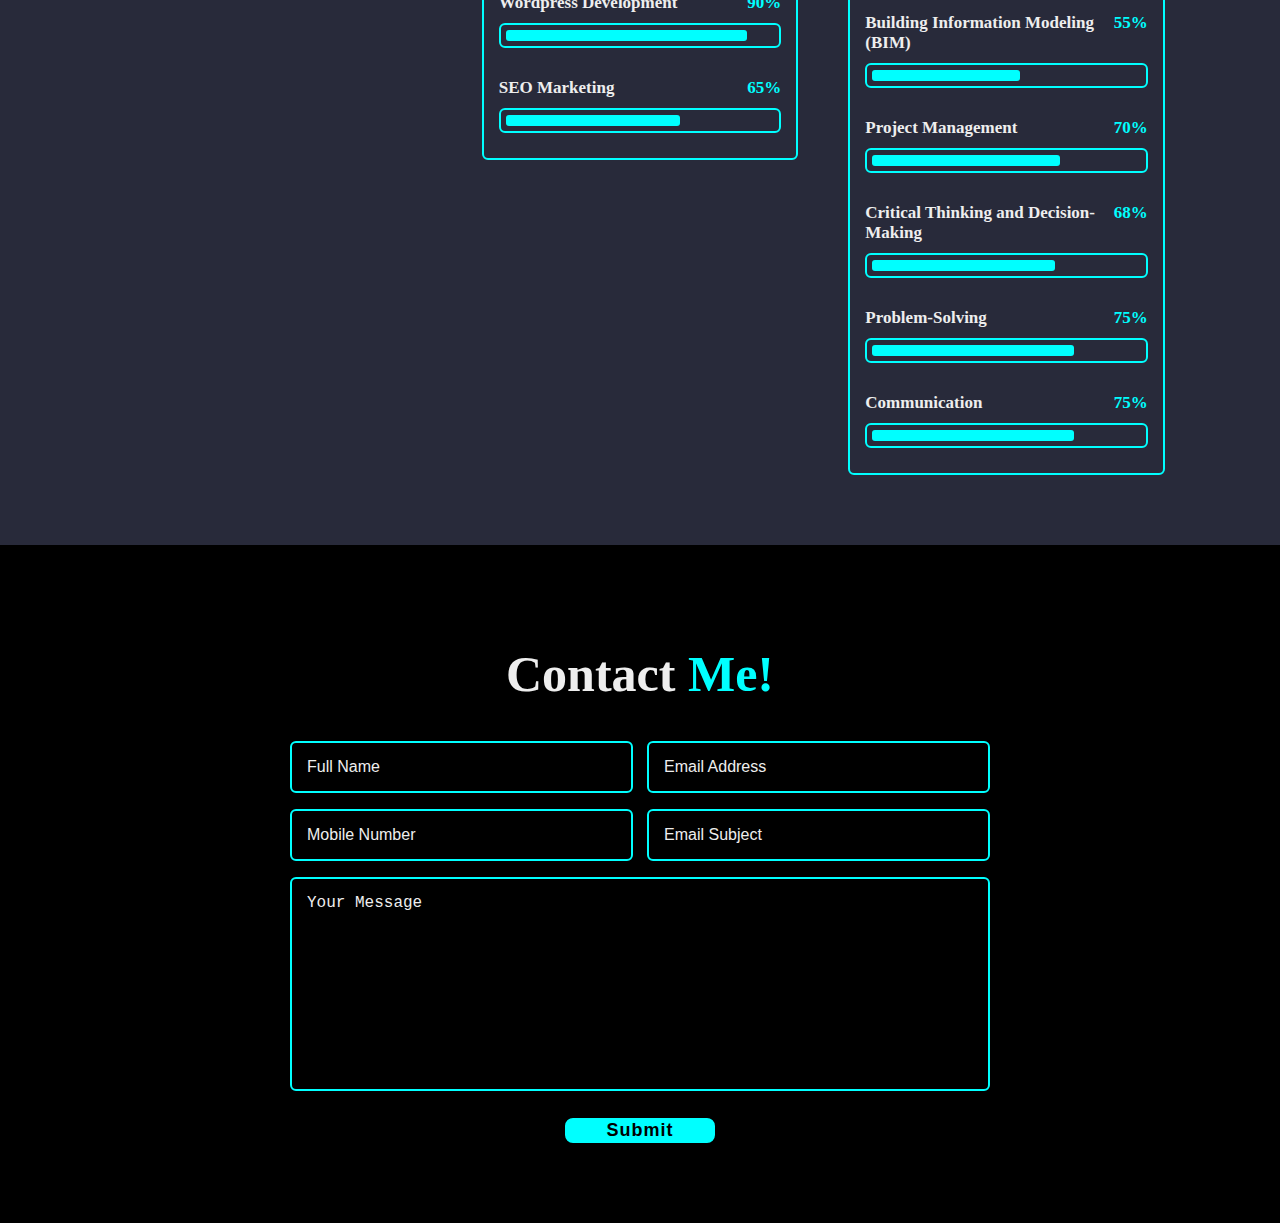
==== commit e24db32b: "Contact section" ====
--- a/Working-portfolio-main/index.html
+++ b/Working-portfolio-main/index.html
@@ -254,5 +254,42 @@
             </div>          
         </div>
     </section>
+
+    <!--contact section design-->
+    <section class="contact" id="contact">
+        <h2 class="heading"> Contact <span> Me!</span></h2>
+        <form action="#">
+            <div class="input-box">
+                <div class="input-field">
+                    <input type="text" placeholder="Full Name" required>
+                    <span class="focus"></span>
+                </div>
+                <div class="input-field">
+                    <input type="text" placeholder="Email Address" required>
+                    <span class="focus"></span>
+                </div>
+            </div>
+
+            <div class="input-box">
+                <div class="input-field">
+                    <input type="number" placeholder="Mobile Number" required>
+                    <span class="focus"></span>
+                </div>
+                <div class="input-field">
+                    <input type="text" placeholder="Email Subject" required>
+                    <span class="focus"></span>
+                </div>
+            </div>
+            <div class="textarea-field">
+                <textarea name="" id="" cols="30" rows="10" placeholder="Your Message"required></textarea>
+                <span class="focus"></span>
+            </div>
+
+            <div class="btn-box btns">
+                <button type="submit" class="btn">Submit</button>
+            </div>
+
+        </form>
+    </section>
 </body>
 </html>--- a/Working-portfolio-main/style.css
+++ b/Working-portfolio-main/style.css
@@ -90,6 +90,30 @@
     line-height: 1.2;
 }
 
+.btn-box {
+    position: relative;
+    display: flex;
+    justify-content: space-between;
+    width: 34.5rem;
+    height: 5rem;
+}
+
+.btn-box .btn{
+    position: relative;
+    display: inline-flex;
+    justify-content: center;
+    align-content: center;
+    width: 15rem;
+    height: 100%;
+    background: var(--main-color);
+    border: .2rem solid var(--main-color);
+    border-radius: .8rem;
+    font-size: 1.8rem;
+    font-weight: 600;
+    letter-spacing: .1rem;
+    color: var(--bg-color);
+}
+
 .home-content h1::before{
     content: '';
     position: absolute;
@@ -159,6 +183,8 @@
     animation-delay: 2.9s;
     z-index: 2;
 }
+
+
 .btn-box a{
     position: relative;
     display: inline-flex;
@@ -464,6 +490,24 @@
     border: .2rem solid var(--main-color);
     border-radius: .6rem;
     padding: .5rem 1.5rem;
+    z-index: 1;
+    overflow: hidden;
+}
+
+.skills-box .skills-content::before{
+    content: '';
+    position: absolute;
+    top: 0;
+    left: 0;
+    width: 0;
+    height: 100%;
+    background: var(--bg-color);
+    z-index: -1;
+    transition: .5s;
+}
+
+.skills-box .skills-content:hover::before{
+    width: 100%;
 }
 .skills-content .progress {
     padding: 1rem 0;
@@ -544,6 +588,61 @@
 .skills-column:nth-child(3) .skills-content .progress:nth-child(8) .bar span{
     width: 75%;
 }
+
+.contact{
+    min-height: auto;
+    padding-bottom: 7rem;
+}
+
+.contact form{
+    max-width: 70rem;
+    margin: 0 auto;
+    text-align: center;
+}
+
+.contact form .input-box{
+    position: relative;
+    display: flex;
+    justify-content: space-between;
+    flex-wrap: wrap;
+}
+
+.contact form .input-box .input-field{
+    position: relative;
+    width: 49%;
+    margin: .8rem 0;
+}
+
+.contact form .input-box .input-field input,
+.contact form .textarea-field textarea {
+    width: 100%;
+    height: 100%;
+    padding: 1.5rem;
+    font-size: 1.6rem;
+    color: var(--text-color);
+    background: transparent;
+    border-radius: .6rem;
+    border: .2rem solid var(--main-color);
+}
+
+.contact form .input-box .input-field input::placeholder,
+.contact form .textarea-field textarea::placeholder{
+    color: var(--text-color);
+}
+
+.contact form .textarea-field{
+    position: relative;
+    margin: .8rem 0 2.7rem;
+    display: flex;
+}
+
+.contact form .textarea-field textarea{
+    resize: none;
+}
+
+.contact form .btn-box.btns .btn {
+
+}
 /*KEYFRAMES MOTION*/
 @keyframes showRight{
     100%{
